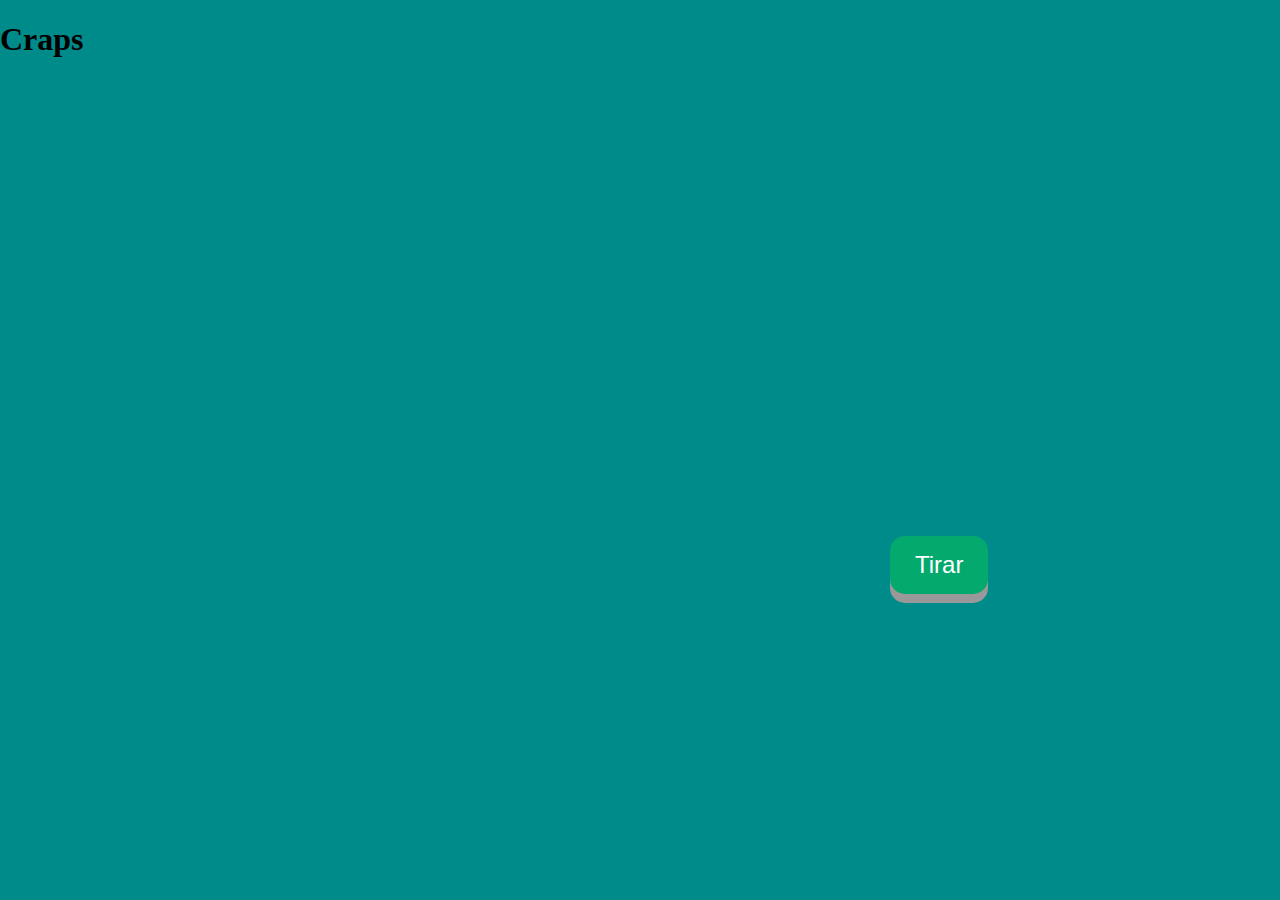
==== index.html @ 9d5e6f1a "Ventana 1" ====
<!DOCTYPE html>
<html lang="en">
<head>
	<meta charset="UTF-8">
	<meta name="viewport" content="width=device-width,
	initial-scale=1.0">
	<title>:: Craps ::</title>
	<link rel="stylesheet" href="css/main.css">
	<link rel="stylesheet" href="https://cdnjs.cloudflare.com/ajax/libs/animate.css/4.1.1/animate.min.css">
	<script src="js/main.js"></script>
</head>
<body>
	<h1>Craps</h1>
	<div id="contenedor_dados">
		<div id="dado1" class="dado"></div>
		<div id="dado2" class="dado"></div>
	</div>
	<input type="button" value="Tirar" id="boton_tirar">
	<div id="ventana" class="ligthbox hidden">
		<div class="login_content">
		<div id="cerrar" class="close_button">x</div>
		<p id="mensaje_texto">Mensaje</p>
		</div>
	</div>
</body>
</html>
---- css/main.css ----
body{
	background-color: darkcyan;
}

.dado{
	background-image:url(https://i.pinimg.com/originals/0b/61/ba/0b61ba096406865f0e76a9b07e36dc69.png);
	background-position:-803px;
	width:157px;
	height:156px;
}
	#contenedor_dados{
	display:flex;
	width:315px;
	margin:0 auto;
}

#boton_tirar{
	padding: 15px 25px;
  font-size: 24px;
  text-align: center;
  cursor: pointer;
  outline: none;
  color: #fff;
  background-color: #04AA6D;
  border: none;
  border-radius: 15px;
  box-shadow: 0 9px #999;
  position: relative;
  left: 890px;
  right: -890px;
  top: 300px;
   }

#boton_tirar:hover {background-color: #3e8e41}

#boton_tirar:active {
  background-color: #3e8e41;
  box-shadow: 0 5px #666;
  transform: translateY(4px);
}

	/* Ventana */
#titulo{
	margin: 0 auto;
	width: 152px;
	margin-bottom: 40px;
	color:#0081a7;
	}
#mensaje_texto{
	position: absolute;
	top: 30px;
	left: 40px;
	width: 255px;
	/*border: 1px solid black;*/
	height: 140px;
	}
	body{
	margin: 0;
	padding: 0;
	}

.show{
	display:block;
	}

.hidden{
	display:none;
	}

.ligthbox{
	position: fixed;
	background-color: red;
	top:0px;
	left:0px;
	width: 100%;
	height: 100%;
	background:rgba(0,0,0,.6);
	}

.login_content{
	position: relative;
	background-color: #fed9b7;
	width: 353px;
	height: 230px;
	margin-right: auto;
	margin-left: auto;
	top:50%;
	margin-top: -115px;
	border-radius: 5%;
	}
.close_button{
	position: absolute;
	background-color: #f07167;
	top: 10px;
	right: 10px;
	color: white;
	width: 40px;
	height: 40px;
	text-align: center;
	border-radius: 20px;
	cursor: pointer;
	font-size: 23px;
	line-height: 34px;
	font-family: verdana;
	}

.close_button:hover{
	background-color: white;
	color: #0081a7;
	}
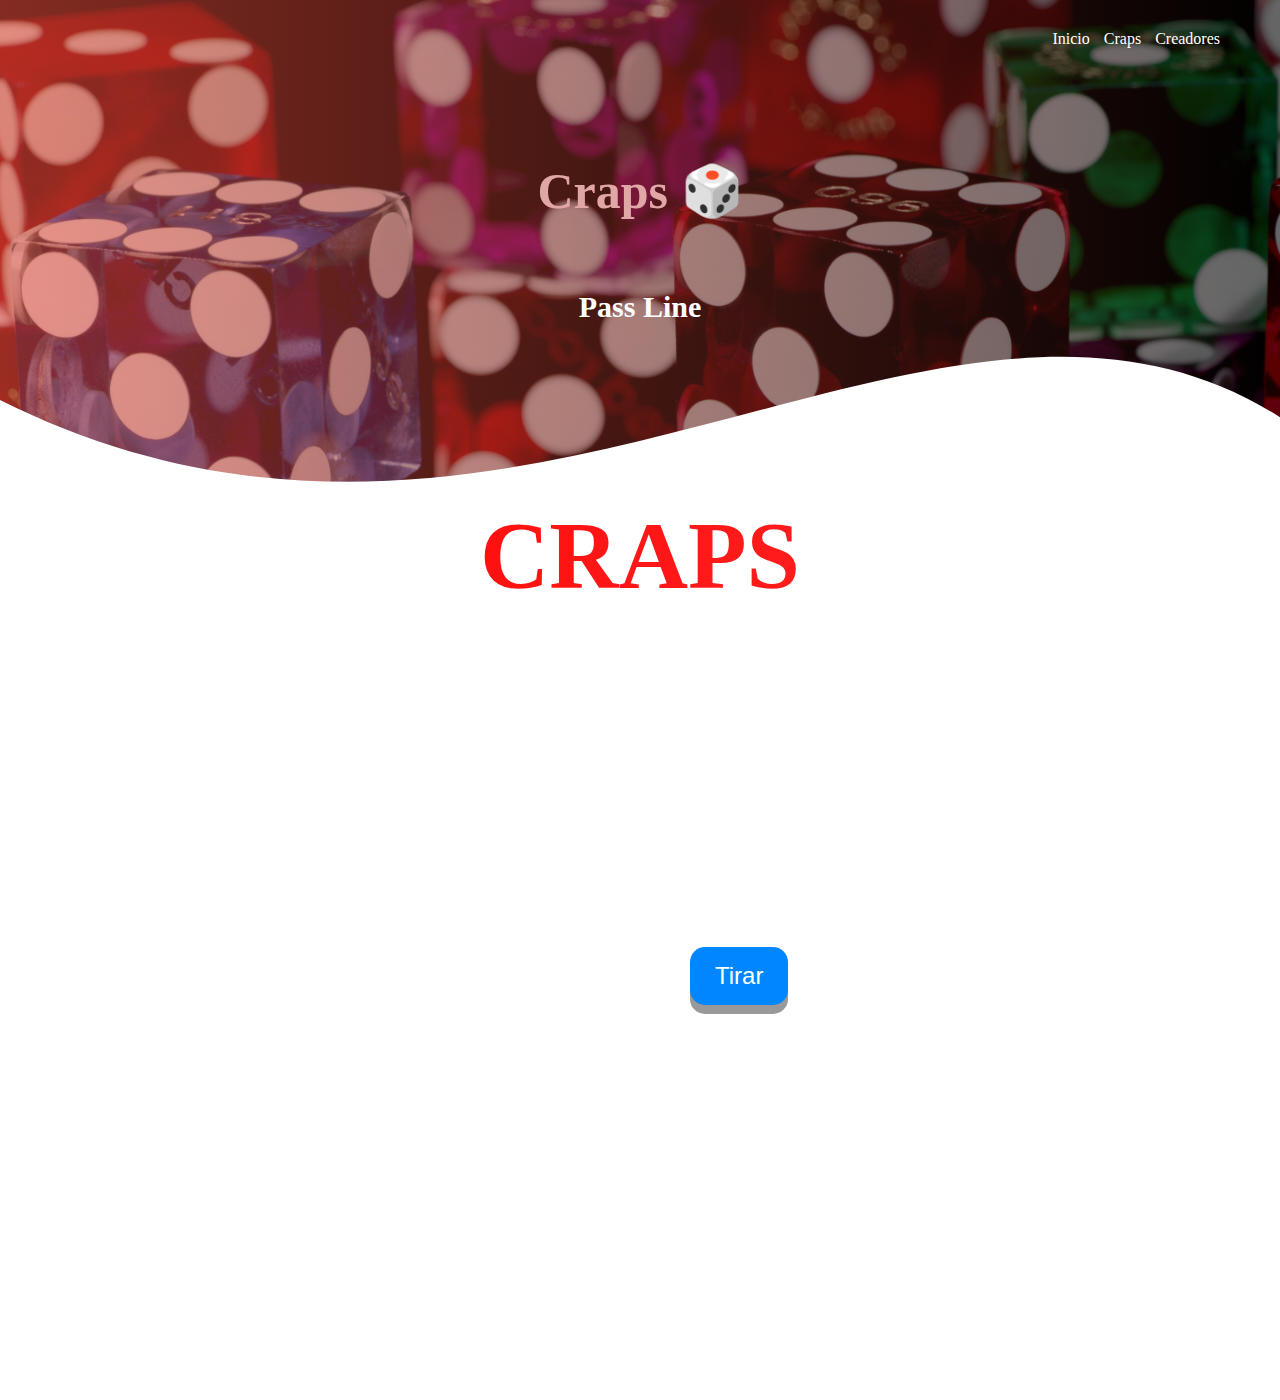
==== commit 975b5111: "Texto animado FUNCIONAL" ====
--- a/index.html
+++ b/index.html
@@ -1,26 +1,53 @@
 <!DOCTYPE html>
-<html lang="en">
+<html lang="es">
+
 <head>
 	<meta charset="UTF-8">
-	<meta name="viewport" content="width=device-width,
-	initial-scale=1.0">
+	<meta http-equiv="X-UA-Compatible" content="IE=edge">
+	<meta name="viewport" content="width=device-width,	initial-scale=1.0">
 	<title>:: Craps ::</title>
-	<link rel="stylesheet" href="css/main.css">
+	<link rel="shortcut icon" href="img/dices.png" type="image/x-icon">
+	<link rel="stylesheet" href="css/index.css">
 	<link rel="stylesheet" href="https://cdnjs.cloudflare.com/ajax/libs/animate.css/4.1.1/animate.min.css">
 	<script src="js/main.js"></script>
 </head>
+
 <body>
-	<h1>Craps</h1>
-	<div id="contenedor_dados">
-		<div id="dado1" class="dado"></div>
-		<div id="dado2" class="dado"></div>
+	<header>
+        <nav>
+            <a href="main.html" target="_blank">Inicio</a>
+            <a href="index.html" >Craps</a>
+            <a href="creadores.html" target="_blank">Creadores</a>
+        </nav>
+        <section class="elementos-header">
+            <h1 class="titulo"> Craps 🎲 </h1>
+			<h2>Pass Line</h2>
+            
+            </section>
+        <div class="wave" style="height: 150px; overflow: hidden;" ><svg viewBox="0 0 500 150" preserveAspectRatio="none" 
+                style="height: 100%; width: 100%;">
+                <path d="M0.00,49.99 C205.61,312.99 370.95,-163.65 505.83,77.14 L500.00,150.00 L-0.94,150.16 Z" 
+                    style="stroke: none; fill: #ffffff;"></path>
+        </svg></div>
+    </header>
+	
+	<main>
+	<div>
+		<h1 class="rainbow">CRAPS</h1>
 	</div>
-	<input type="button" value="Tirar" id="boton_tirar">
-	<div id="ventana" class="ligthbox hidden">
-		<div class="login_content">
-		<div id="cerrar" class="close_button">x</div>
-		<p id="mensaje_texto">Mensaje</p>
+		<div id="contenedor_dados">
+			<div id="dado1" class="dado"></div>
+			<div id="dado2" class="dado"></div>
 		</div>
-	</div>
+		<input type="button" value="Tirar" id="boton_tirar">
+		<div id="ventana" class="ligthbox hidden">
+			<div class="login_content">
+			<div id="cerrar" class="close_button">x</div>
+			<p id="mensaje_texto">Mensaje</p>
+			</div>
+		</div>
+	</main>
+
 </body>
+
 </html>
--- a/css/index.css
+++ b/css/index.css
@@ -0,0 +1,222 @@
+*{
+    margin: 0;
+    padding: 0;
+    box-sizing: border-box;
+}
+
+.titulo {
+    color: #e11010;
+    font-size: 30px;
+    text-align: center;
+    margin-bottom: 60px;
+}
+
+/* Header */
+
+header {
+    width: 100%;
+    height: 500px;
+     background: #000000;  
+     /* fallback for old browsers */
+    background: -webkit-linear-gradient(to right, hsla(6, 78%, 57%, 0.57), hsla(0, 0%, 0%, 0.57)), url(../img/portada4.jpg);  
+    /* Chrome 10-25, Safari 5.1-6 */
+    background: linear-gradient(to right, hsla(6, 78%, 57%, 0.57), hsla(0, 0%, 0%, 0.57)), url(../img/portada4.jpg); 
+    /* W3C, IE 10+/ Edge, Firefox 16+, Chrome 26+, Opera 12+, Safari 7+ */
+    background-size: cover;
+    background-attachment: fixed;
+    position: relative;
+    ;
+}
+
+nav{
+    text-align: right;
+    padding: 30px 50px 0 0;
+}
+
+nav > a{
+    color: #ffffff;
+    font-weight: 300;
+    text-decoration: none;
+    margin-right: 10px;
+}
+
+nav > a:hover{
+    text-decoration: underline;
+}
+
+header .elementos-header{
+    display: flex;
+    height: 400px;
+    width: 100%;
+    align-items: center;
+    justify-content: center;
+    flex-direction: column;
+    text-align: center;
+}
+
+.elementos-header h1{
+    font-size: 50px;
+    color:rgb(225, 167, 167);
+}
+
+.elementos-header h2{
+    font-size: 30px;
+    color:#fff;
+    padding: 10px;
+}
+
+.wave{
+    position:absolute;
+    bottom: 0;
+    width: 100%;
+}
+
+main
+{
+    background-image: url('https://media.giphy.com/media/65Ehp0SVELsVqYhyJT/giphy.gif');
+    background-size: cover;
+    height: 100vh;
+    padding:0;
+    margin:0;
+    font-family: bahnschrift;
+}
+
+
+/*.center*/
+
+		/* Texto animado con color */
+.rainbow{
+	margin: 0;
+	padding: 0;
+	text-align: center;
+	font-size: 6em;
+	color: transparent;
+	text-transform: all;
+	background-image: linear-gradient(to right , rgb(255, 0, 0),rgb(255, 112, 112),rgb(255, 255, 255),rgb(124, 0, 0),rgb(0, 0, 0));;
+	-webkit-background-clip: text;
+	animation: animate 20s linear infinite;
+	background-size: 1000%
+
+}
+
+@keyframes animate
+{
+	0%
+	{
+		background-position: 0% 100%
+	}
+	50%
+	{
+		background-position: 100% 0%
+	}
+	100%
+	{
+		background-position: 0% 100%
+	}
+}
+
+.dado{
+	background-image:url(https://i.pinimg.com/originals/0b/61/ba/0b61ba096406865f0e76a9b07e36dc69.png);
+	background-position:-803px;
+	width:157px;
+	height:156px;
+}
+	#contenedor_dados{
+	display:flex;
+	width:315px;
+	margin:0 auto;
+}
+	/* Boton animado */
+#boton_tirar{
+	padding: 15px 25px;
+  font-size: 24px;
+  text-align: center;
+  cursor: pointer;
+  outline: none;
+  color: #fff;
+  background-color: #0087FF;
+  border: none;
+  border-radius: 15px;
+  box-shadow: 0 9px #999;
+  position: relative;
+  left: 690px;
+  top: 180px;
+   }
+
+#boton_tirar:hover {background-color: #0032FF}
+
+#boton_tirar:active {
+  background-color: #3e8e41;
+  box-shadow: 0 5px #666;
+  transform: translateY(4px);
+}
+
+	/* Ventana */
+#titulo{
+	margin: 0 auto;
+	width: 152px;
+	margin-bottom: 40px;
+	color:#0081a7;
+	}
+#mensaje_texto{
+	position: absolute;
+	top: 30px;
+	left: 40px;
+	width: 255px;
+	/*border: 1px solid black;*/
+	height: 140px;
+	}
+	body{
+	margin: 0;
+	padding: 0;
+	}
+
+.show{
+	display:block;
+	}
+
+.hidden{
+	display:none;
+	}
+
+.ligthbox{
+	position: fixed;
+	background-color: red;
+	top:0px;
+	left:0px;
+	width: 100%;
+	height: 100%;
+	background:rgba(0,0,0,.6);
+	}
+
+.login_content{
+	position: relative;
+	background-color: #fed9b7;
+	width: 353px;
+	height: 230px;
+	margin-right: auto;
+	margin-left: auto;
+	top:50%;
+	margin-top: -115px;
+	border-radius: 5%;
+	}
+.close_button{
+	position: absolute;
+	background-color: #f07167;
+	top: 10px;
+	right: 10px;
+	color: white;
+	width: 40px;
+	height: 40px;
+	text-align: center;
+	border-radius: 20px;
+	cursor: pointer;
+	font-size: 23px;
+	line-height: 34px;
+	font-family: verdana;
+	}
+
+.close_button:hover{
+	background-color: white;
+	color: #0081a7;
+	}
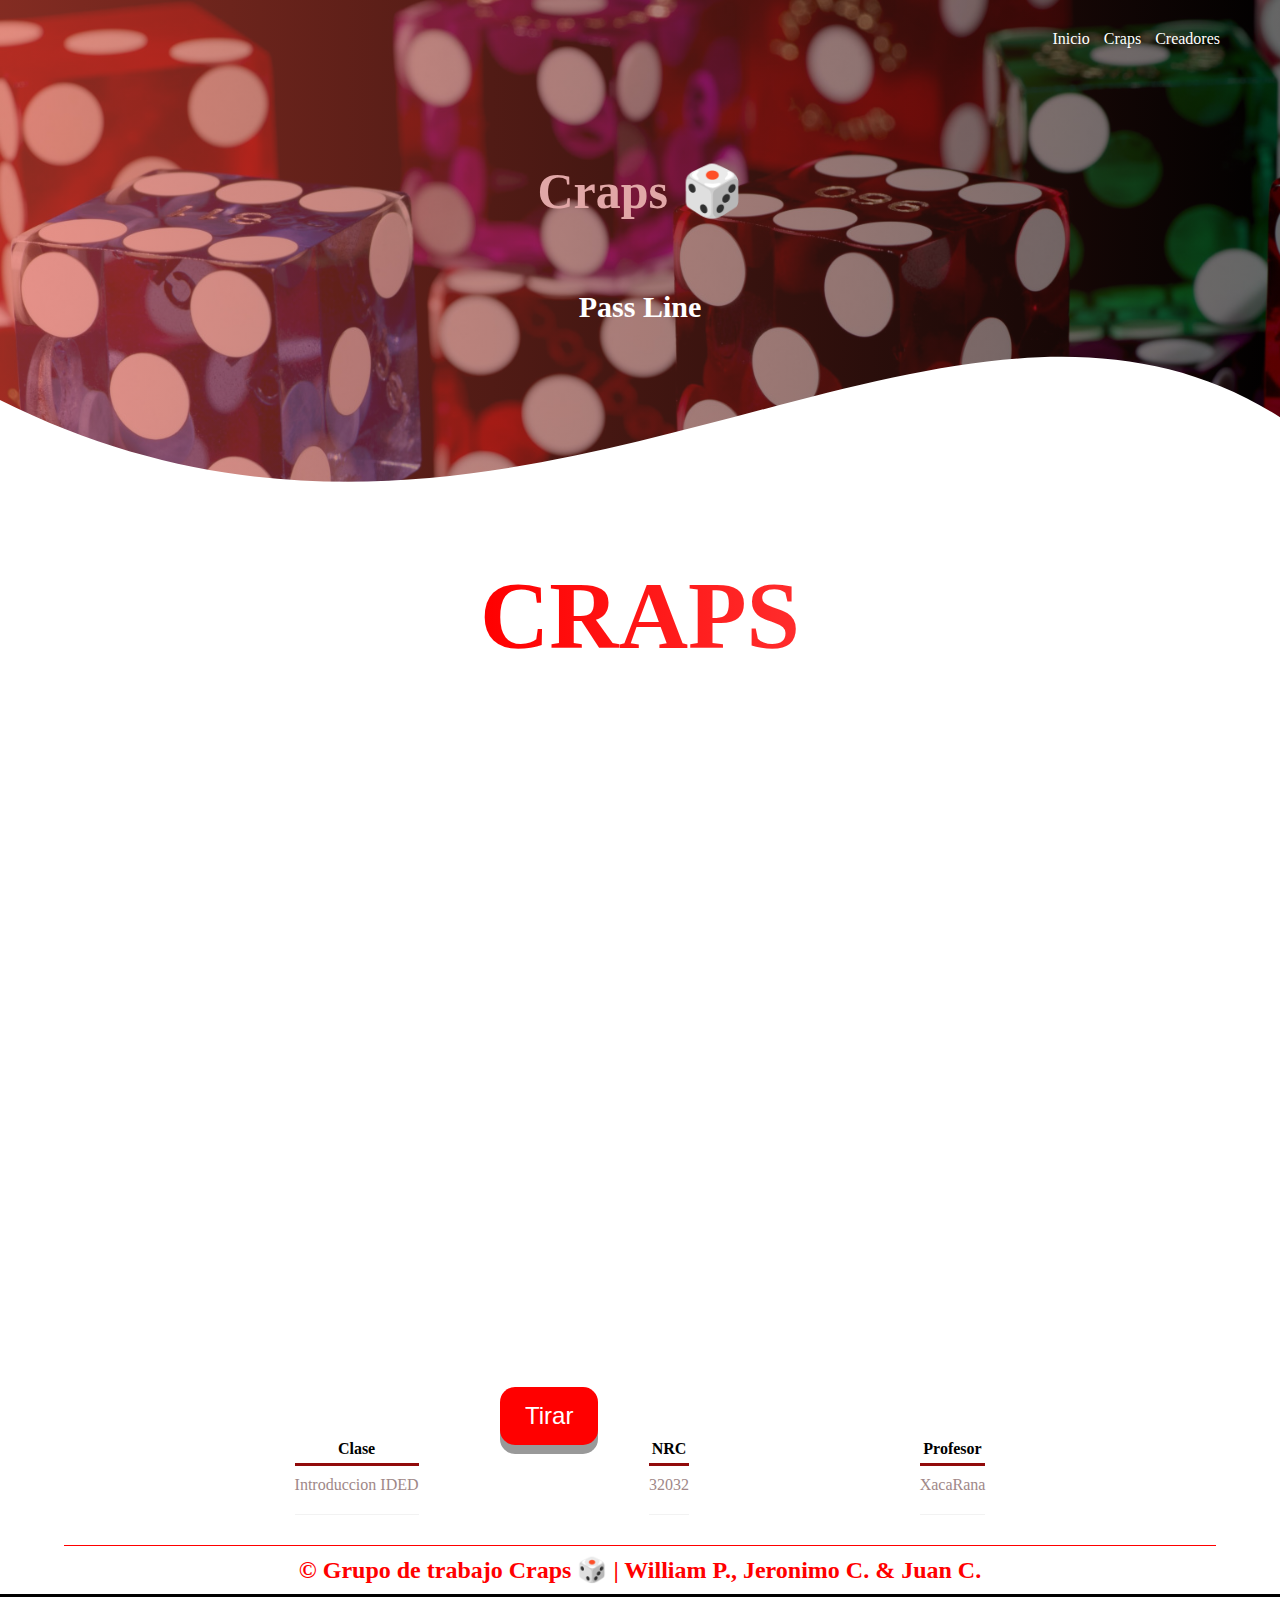
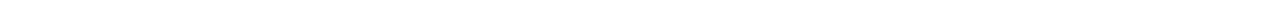
==== commit 01741c45: "Visual Style Integration" ====
--- a/index.html
+++ b/index.html
@@ -32,22 +32,43 @@
     </header>
 	
 	<main>
-	<div>
+	<section class="relleno"></section>
+	<section class="juego">
+	<div class="contenedor-rainbow">
 		<h1 class="rainbow">CRAPS</h1>
 	</div>
 		<div id="contenedor_dados">
 			<div id="dado1" class="dado"></div>
 			<div id="dado2" class="dado"></div>
 		</div>
+		<div class="boton-A">
 		<input type="button" value="Tirar" id="boton_tirar">
+		</div>
 		<div id="ventana" class="ligthbox hidden">
 			<div class="login_content">
 			<div id="cerrar" class="close_button">x</div>
 			<p id="mensaje_texto">Mensaje</p>
 			</div>
 		</div>
+	</section>
 	</main>
-
+	<footer>
+        <div class="contenedor-footer">
+            <div class="contenido">
+                <h4>Clase</h4>
+                <p>Introduccion IDED</p>
+            </div>    
+            <div class="contenido">
+                <h4>NRC</h4>
+                <p>32032</p>
+            </div>
+            <div class="contenido">
+                <h4>Profesor</h4>
+                <p>XacaRana</p>
+            </div>
+        </div>
+        <h2 class="titulo-final">&copy; Grupo de trabajo Craps 🎲 | William P., Jeronimo C. & Juan C.</h2>
+    </footer>
 </body>
 
 </html>
--- a/css/index.css
+++ b/css/index.css
@@ -25,7 +25,6 @@
     background-size: cover;
     background-attachment: fixed;
     position: relative;
-    ;
 }
 
 nav{
@@ -70,6 +69,8 @@
     bottom: 0;
     width: 100%;
 }
+
+/*main*/
 
 main
 {
@@ -81,9 +82,18 @@
     font-family: bahnschrift;
 }
 
+.juego{
+	display: flex;
+	flex-direction: column;
+		
+}
+
+.contenedor-rainbow{
+	padding-top: 60px;
+	
+}
 
 /*.center*/
-
 		/* Texto animado con color */
 .rainbow{
 	margin: 0;
@@ -96,7 +106,6 @@
 	-webkit-background-clip: text;
 	animation: animate 20s linear infinite;
 	background-size: 1000%
-
 }
 
 @keyframes animate
@@ -115,6 +124,13 @@
 	}
 }
 
+.contenedor-rainbow{
+	padding: 60px;
+	border: #000000;
+	margin: auto;
+
+}
+
 .dado{
 	background-image:url(https://i.pinimg.com/originals/0b/61/ba/0b61ba096406865f0e76a9b07e36dc69.png);
 	background-position:-803px;
@@ -130,20 +146,19 @@
 #boton_tirar{
 	padding: 15px 25px;
   font-size: 24px;
-  text-align: center;
+  align-items: center;
   cursor: pointer;
   outline: none;
   color: #fff;
-  background-color: #0087FF;
+  background-color: #ff0000;
   border: none;
   border-radius: 15px;
   box-shadow: 0 9px #999;
-  position: relative;
-  left: 690px;
-  top: 180px;
+  position: absolute;
+  margin: 500px;
    }
 
-#boton_tirar:hover {background-color: #0032FF}
+#boton_tirar:hover {background-color: #b60000}
 
 #boton_tirar:active {
   background-color: #3e8e41;
@@ -220,3 +235,46 @@
 	background-color: white;
 	color: #0081a7;
 	}
+
+/* footer */
+
+.footer{
+    color: solid rgb(44, 43, 43);
+	}
+
+.contenedor-footer{
+    display: flex;
+    width: 90%;
+    justify-content: space-evenly;
+    margin: auto;
+    padding-bottom: 10px;
+    border-bottom: 1px solid rgb(255, 0, 0);
+	}
+
+.contenido{
+    margin-top: 40px;
+    margin-bottom: 20px;
+    text-align: center;
+	}
+
+.contenido h4{
+    color: rgb(0, 0, 0);
+    border-bottom: 3px solid #910a0a;
+    padding-bottom: 5px;
+    margin-bottom: 10px;
+	}
+
+.contenido p{
+    color: rgb(160, 136, 136);
+    border-bottom: 1px solid #f2f2f2;
+    padding-bottom: 20px;
+	}
+
+.titulo-final{
+    color: rgb(255, 0, 0);
+    border-bottom: 3px solid #000000;
+    padding-bottom: 10px;
+    padding-top: 10px;
+    margin-bottom: 15px;
+    text-align: center;
+	}
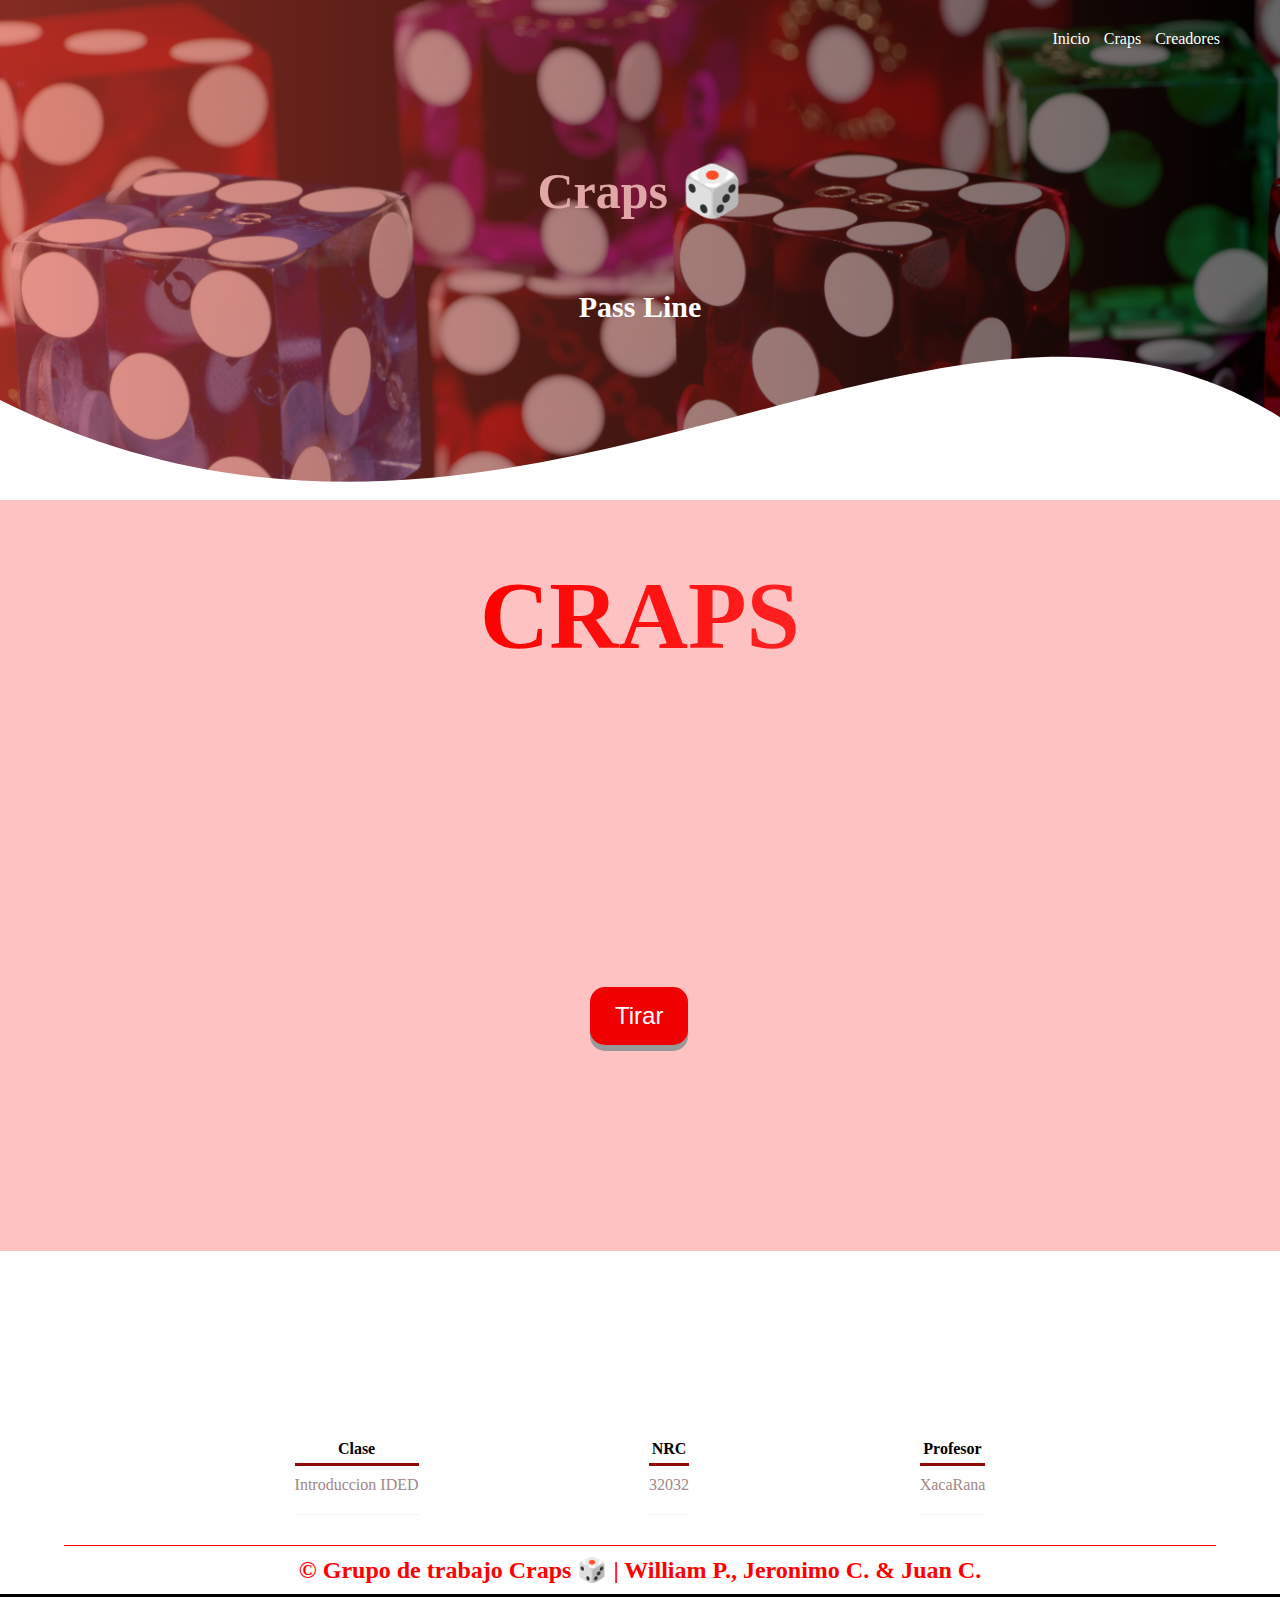
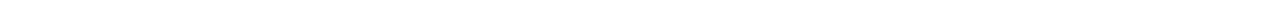
==== commit f83fdcfb: "Merge branch 'main' of https://github.com/Namelss4/craps" ====
--- a/index.html
+++ b/index.html
@@ -50,6 +50,8 @@
 			<p id="mensaje_texto">Mensaje</p>
 			</div>
 		</div>
+		<div id=demobox></div>
+		</div>
 	</section>
 	</main>
 	<footer>
--- a/css/index.css
+++ b/css/index.css
@@ -70,6 +70,14 @@
     width: 100%;
 }
 
+	/* Color rojo en los dados */
+	#demobox{
+		background-color: #ff00003d;
+		padding: 432px;
+		margin-top: -500px;
+		border: none;
+	}
+
 /*main*/
 
 main
@@ -96,6 +104,7 @@
 /*.center*/
 		/* Texto animado con color */
 .rainbow{
+	
 	margin: 0;
 	padding: 0;
 	text-align: center;
@@ -106,6 +115,7 @@
 	-webkit-background-clip: text;
 	animation: animate 20s linear infinite;
 	background-size: 1000%
+
 }
 
 @keyframes animate
@@ -134,6 +144,7 @@
 .dado{
 	background-image:url(https://i.pinimg.com/originals/0b/61/ba/0b61ba096406865f0e76a9b07e36dc69.png);
 	background-position:-803px;
+	color: black;
 	width:157px;
 	height:156px;
 }
@@ -150,18 +161,19 @@
   cursor: pointer;
   outline: none;
   color: #fff;
-  background-color: #ff0000;
+  background-color: #f00000;
   border: none;
   border-radius: 15px;
-  box-shadow: 0 9px #999;
+  box-shadow: 0 6px #999;
   position: absolute;
-  margin: 500px;
+  margin-top: 100px;
+  margin-left: 590px;
    }
 
 #boton_tirar:hover {background-color: #b60000}
 
 #boton_tirar:active {
-  background-color: #3e8e41;
+  background-color: #ff2020;
   box-shadow: 0 5px #666;
   transform: translateY(4px);
 }
@@ -278,3 +290,4 @@
     margin-bottom: 15px;
     text-align: center;
 	}
+
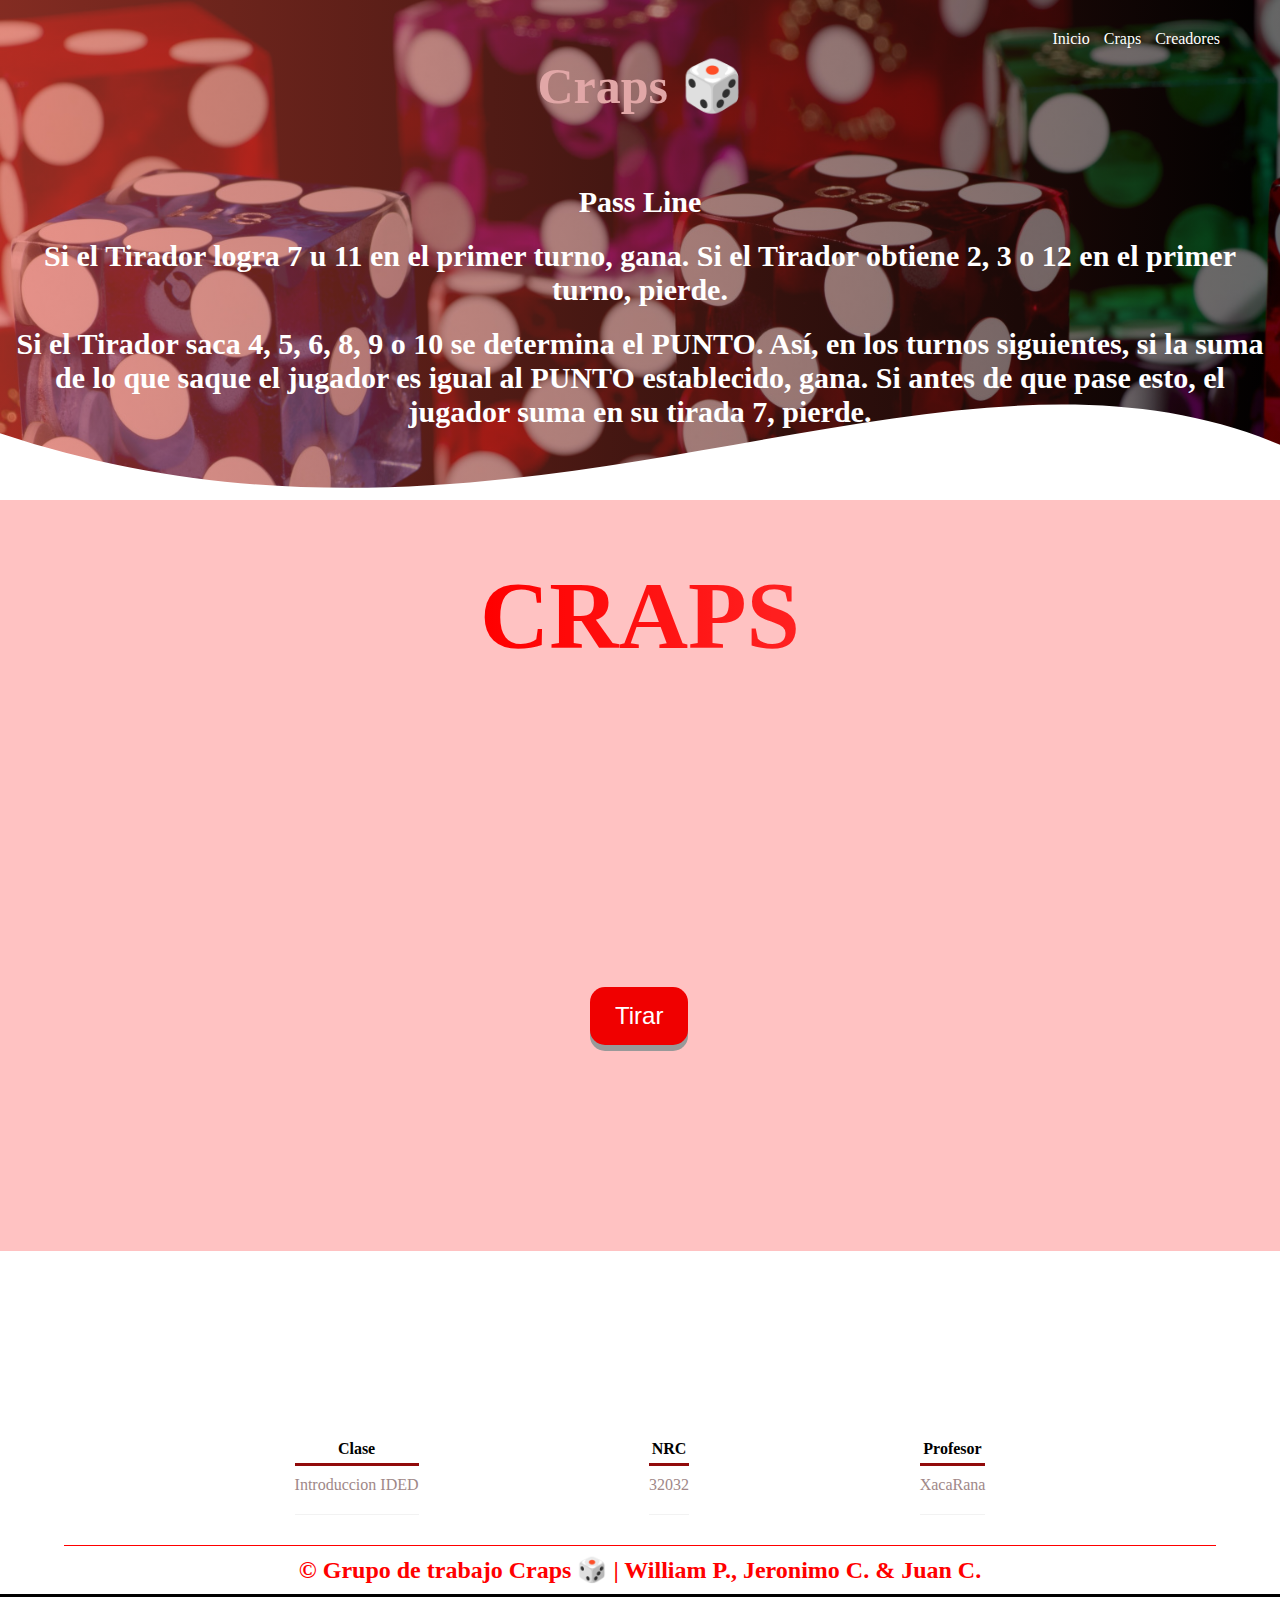
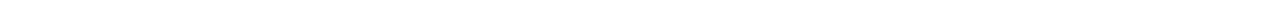
==== commit a0cdb14b: "Pass line en el juego" ====
--- a/index.html
+++ b/index.html
@@ -22,9 +22,11 @@
         <section class="elementos-header">
             <h1 class="titulo"> Craps 🎲 </h1>
 			<h2>Pass Line</h2>
-            
+            <h2>Si el Tirador logra 7 u 11 en el primer turno, gana. Si el Tirador obtiene 2, 3 o 12 en el primer turno, pierde. </h2>
+            <h2>Si el Tirador saca 4, 5, 6, 8, 9 o 10 se determina el PUNTO. Así, en los turnos siguientes, si la suma de lo que saque el jugador es igual al PUNTO establecido, gana. Si antes de que pase esto, el jugador suma en su tirada 7, pierde.
+</h2> 
             </section>
-        <div class="wave" style="height: 150px; overflow: hidden;" ><svg viewBox="0 0 500 150" preserveAspectRatio="none" 
+        <div class="wave" style="height: 100px; overflow: hidden;" ><svg viewBox="0 0 500 150" preserveAspectRatio="none" 
                 style="height: 100%; width: 100%;">
                 <path d="M0.00,49.99 C205.61,312.99 370.95,-163.65 505.83,77.14 L500.00,150.00 L-0.94,150.16 Z" 
                     style="stroke: none; fill: #ffffff;"></path>
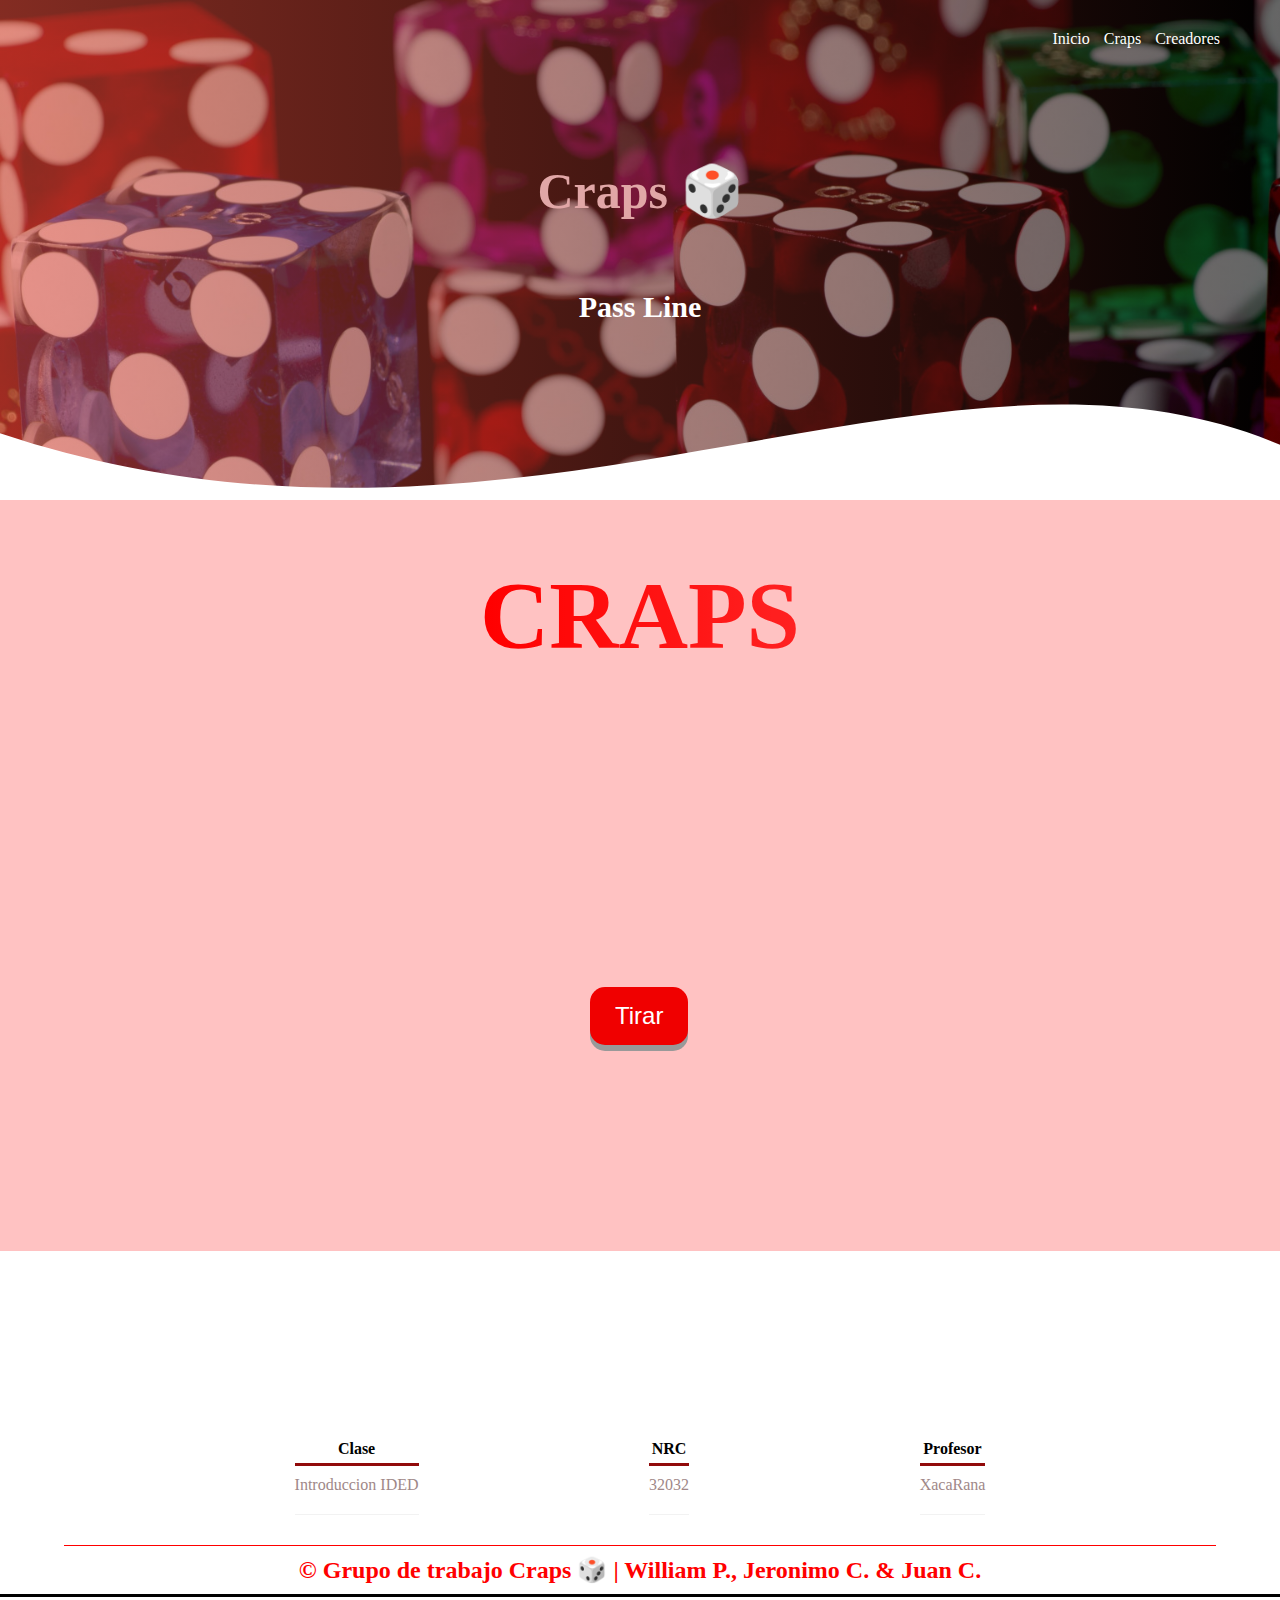
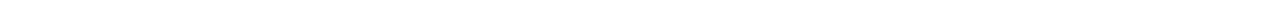
==== commit 41d10a67: "Arreglando los supuestos toques finales (juampa te quiero)" ====
--- a/index.html
+++ b/index.html
@@ -22,9 +22,6 @@
         <section class="elementos-header">
             <h1 class="titulo"> Craps 🎲 </h1>
 			<h2>Pass Line</h2>
-            <h2>Si el Tirador logra 7 u 11 en el primer turno, gana. Si el Tirador obtiene 2, 3 o 12 en el primer turno, pierde. </h2>
-            <h2>Si el Tirador saca 4, 5, 6, 8, 9 o 10 se determina el PUNTO. Así, en los turnos siguientes, si la suma de lo que saque el jugador es igual al PUNTO establecido, gana. Si antes de que pase esto, el jugador suma en su tirada 7, pierde.
-</h2> 
             </section>
         <div class="wave" style="height: 100px; overflow: hidden;" ><svg viewBox="0 0 500 150" preserveAspectRatio="none" 
                 style="height: 100%; width: 100%;">
--- a/css/index.css
+++ b/css/index.css
@@ -218,7 +218,7 @@
 
 .login_content{
 	position: relative;
-	background-color: #fed9b7;
+	background-color: #ee264c;
 	width: 353px;
 	height: 230px;
 	margin-right: auto;
@@ -291,3 +291,5 @@
     text-align: center;
 	}
 
+
+
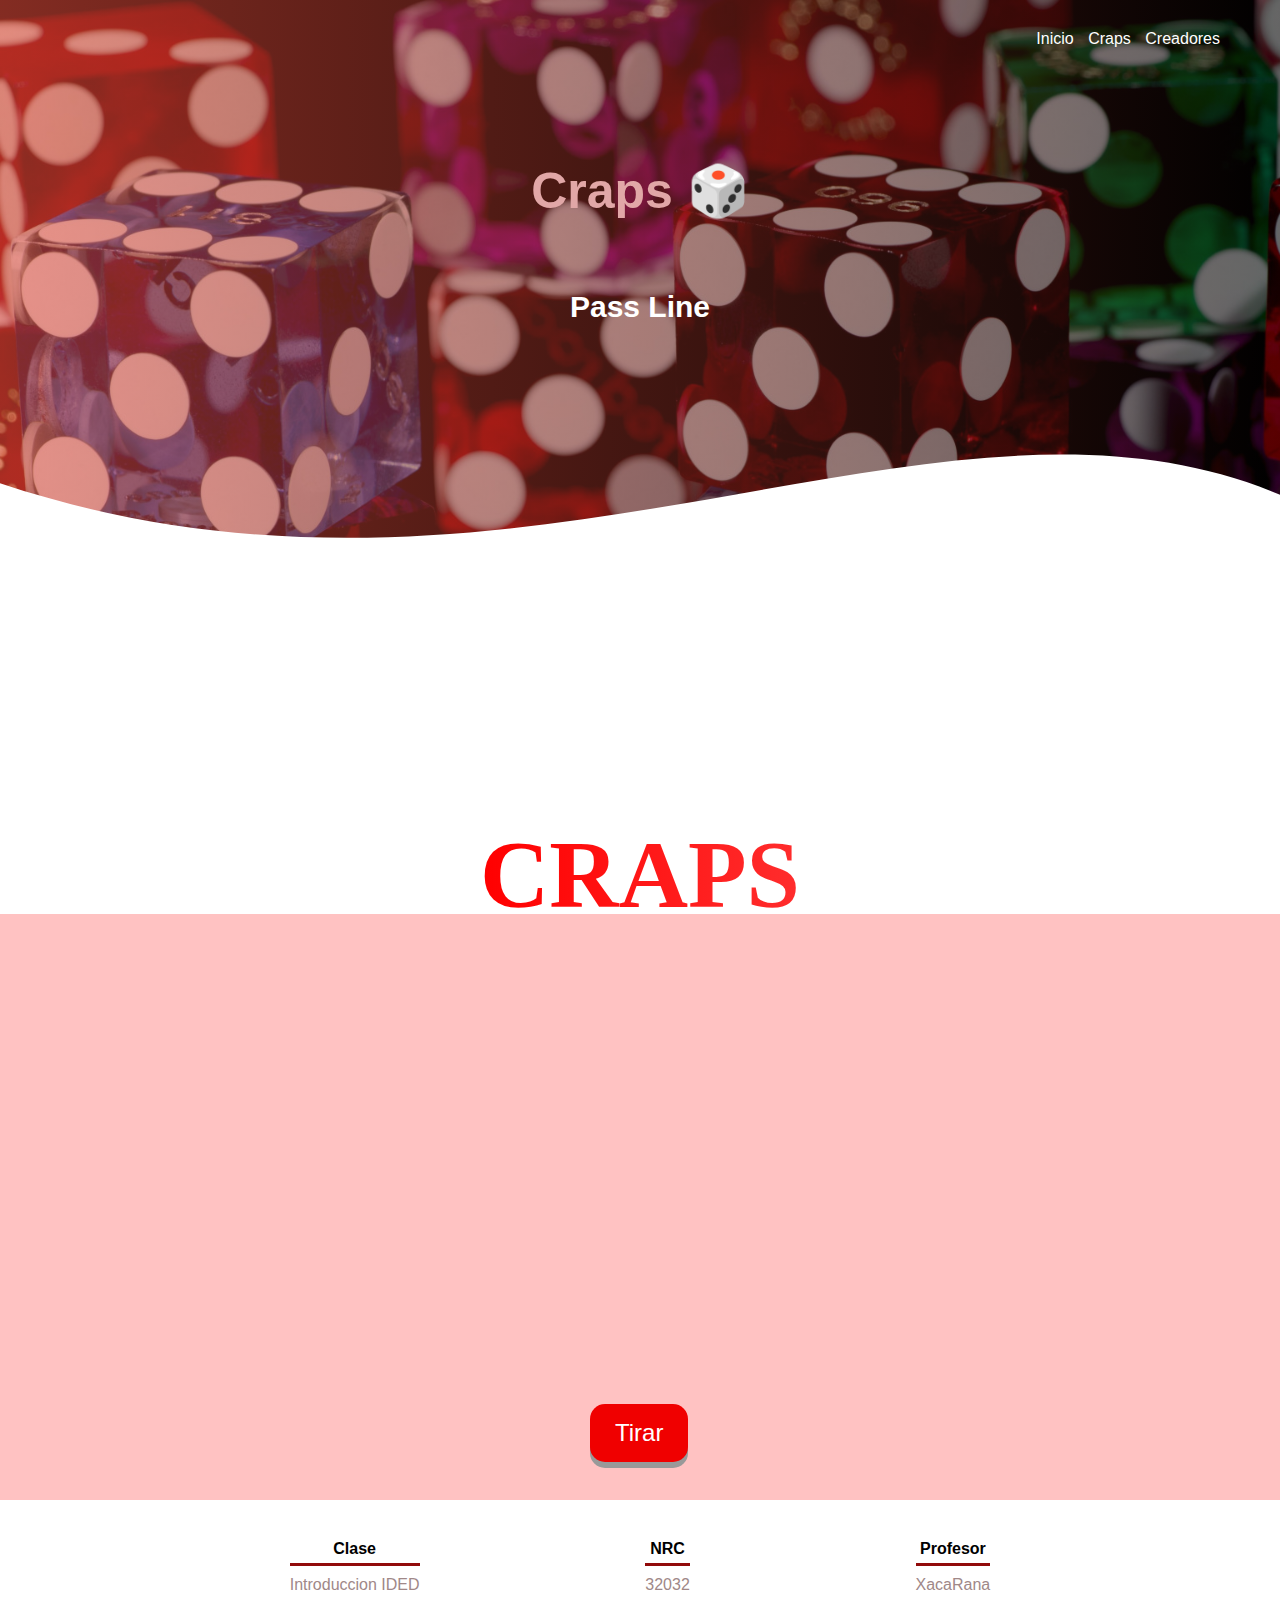
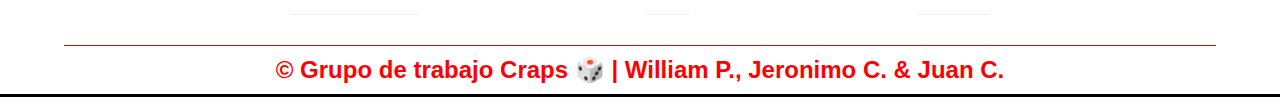
==== commit 9c13acc6: "Cambios Willy" ====
--- a/index.html
+++ b/index.html
@@ -31,7 +31,11 @@
     </header>
 	
 	<main>
-	<section class="relleno"></section>
+	<section class="relleno">
+		<di class="espaciado">
+
+		</di>
+	</section>
 	<section class="juego">
 	<div class="contenedor-rainbow">
 		<h1 class="rainbow">CRAPS</h1>
--- a/css/index.css
+++ b/css/index.css
@@ -2,6 +2,18 @@
     margin: 0;
     padding: 0;
     box-sizing: border-box;
+}
+
+body{
+    font-family: 'Segoe UI', Tahoma, Geneva, Verdana, sans-serif;
+}
+
+.contenedor {
+    padding: 60px 0;
+    width: 90%;
+    max-width: 1000px;
+    margin: auto;
+    overflow: hidden;
 }
 
 .titulo {
@@ -9,13 +21,13 @@
     font-size: 30px;
     text-align: center;
     margin-bottom: 60px;
-}
+    }
 
 /* Header */
 
 header {
     width: 100%;
-    height: 500px;
+    height: 550px;
      background: #000000;  
      /* fallback for old browsers */
     background: -webkit-linear-gradient(to right, hsla(6, 78%, 57%, 0.57), hsla(0, 0%, 0%, 0.57)), url(../img/portada4.jpg);  
@@ -70,17 +82,24 @@
     width: 100%;
 }
 
+/*espaciado*/
+
+.relleno{
+	height: 50px;
+}
+
 	/* Color rojo en los dados */
-	#demobox{
-		background-color: #ff00003d;
-		padding: 432px;
-		margin-top: -500px;
-		border: none;
-	}
+
+#demobox{
+	background-color: #ff00003d;
+	padding: 293px;
+	margin-top: -390px;
+	border: none;
+}
 
 /*main*/
 
-main
+.juego
 {
     background-image: url('https://media.giphy.com/media/65Ehp0SVELsVqYhyJT/giphy.gif');
     background-size: cover;
@@ -88,12 +107,10 @@
     padding:0;
     margin:0;
     font-family: bahnschrift;
-}
-
-.juego{
 	display: flex;
 	flex-direction: column;
-		
+}
+	
 }
 
 .contenedor-rainbow{
